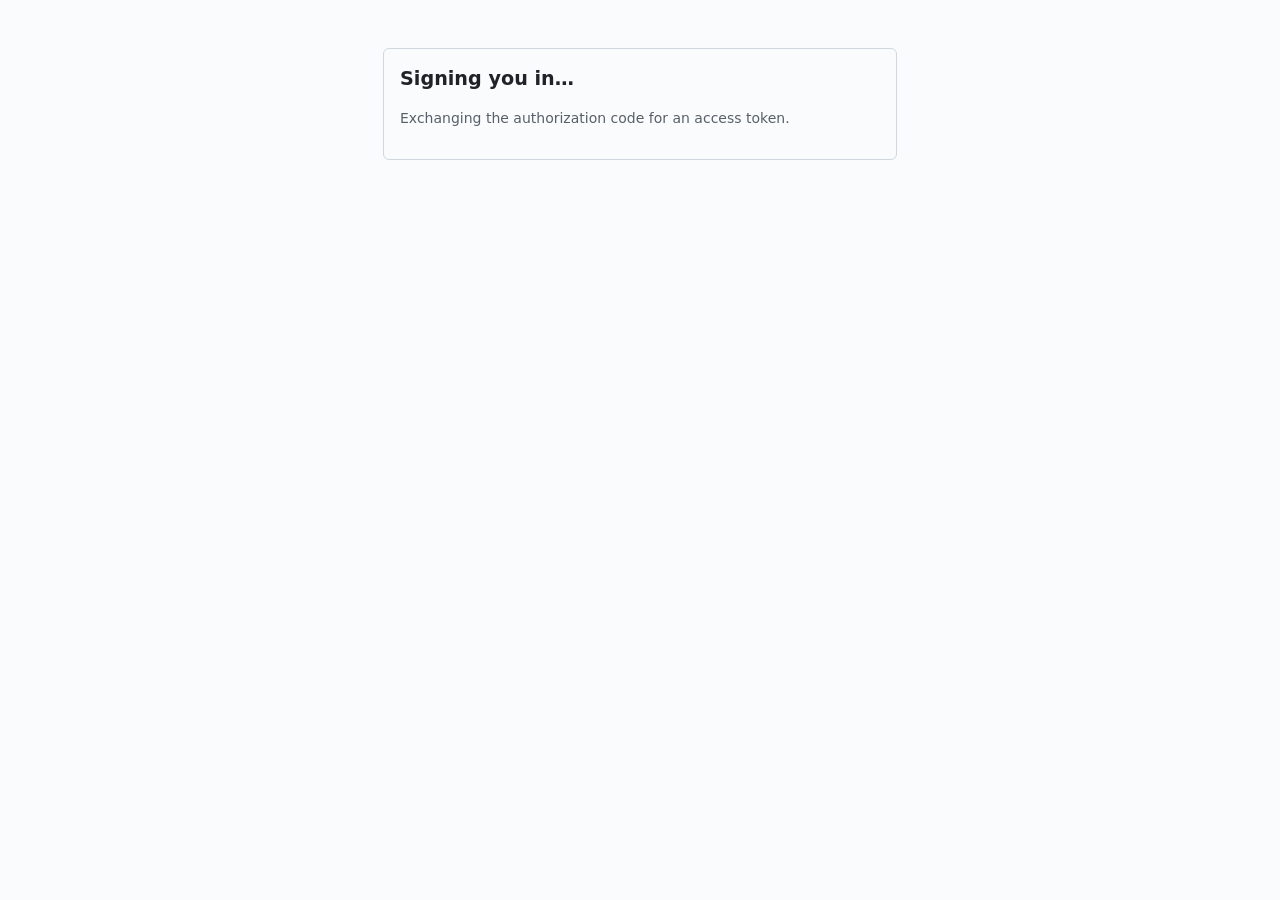
==== auth-callback.html @ 6354ade7 "Fix sign-in: redirect to same-origin callback page The popup's window.opener was dropped by Chromium" ====
<!doctype html>
<html lang="en">
<head>
  <meta charset="utf-8" />
  <meta name="viewport" content="width=device-width, initial-scale=1" />
  <title>Signing in…</title>
  <link rel="icon" type="image/png" href="assets/favicon.png" />
  <style>
    body { font: 14px/1.5 system-ui, sans-serif; max-width: 480px; margin: 3rem auto; padding: 1rem;
           color: #1f2328; background: #fafbfc; border: 1px solid #d0d7de; border-radius: 6px; }
    h1 { margin-top: 0; font-size: 1.2rem; }
    p { color: #57606a; }
    code { background: #eff1f3; padding: 0.1em 0.3em; border-radius: 3px; font-size: 0.9em; }
  </style>
</head>
<body>
  <h1 id="status">Signing you in…</h1>
  <p id="detail">Exchanging the authorization code for an access token.</p>
  <script type="module">
    // GitHub redirects the OAuth flow here with ?code=&state= on the query
    // string. We're on the same origin as the UI (github.io), so window.opener
    // is preserved across this navigation and postMessage to the opener
    // works.
    //
    // Flow:
    //   1. Parse code+state from the URL.
    //   2. POST code+code_verifier to the Cloudflare Worker /token endpoint.
    //      The worker holds the App's client_secret and exchanges the code.
    //   3. Send the resulting access_token back to window.opener via postMessage.
    //   4. Close this popup.

    const status = document.getElementById('status');
    const detail = document.getElementById('detail');
    function setStatus(s, d) { if (status) status.textContent = s; if (detail) detail.innerHTML = d; }

    // The worker URL can be overridden via localStorage for local dev/testing.
    const DEFAULT_AUTH_BASE = 'https://amb-ui-auth.nxn94.workers.dev';
    const AUTH_BASE = (() => {
      try { return localStorage.getItem('amb-ui-auth-base') || DEFAULT_AUTH_BASE; } catch { return DEFAULT_AUTH_BASE; }
    })();

    try {
      const params = new URLSearchParams(location.search);
      const err    = params.get('error');
      if (err) {
        setStatus('Sign-in failed',
          '<code>' + err + '</code>' + (params.get('error_description') ? ' &mdash; ' + params.get('error_description') : ''));
        return;
      }
      const code  = params.get('code');
      const state = params.get('state') || '';
      if (!code) {
        setStatus('Sign-in failed', 'No authorization code in the URL.');
        return;
      }

      // Split state back into verifier and nonce: "<verifier>.<nonce>"
      const splitAt = state.lastIndexOf('.');
      if (splitAt < 1) {
        setStatus('Sign-in failed', 'Malformed state parameter.');
        return;
      }
      const codeVerifier = state.slice(0, splitAt);
      const nonce        = state.slice(splitAt + 1);

      setStatus('Exchanging code…', 'Calling the auth worker.');

      const resp = await fetch(AUTH_BASE + '/token', {
        method: 'POST',
        headers: { 'content-type': 'application/json' },
        body: JSON.stringify({ code, code_verifier: codeVerifier }),
      });
      const data = await resp.json().catch(() => ({}));
      if (!resp.ok || data.error) {
        setStatus('Sign-in failed',
          '<code>' + (data.error || ('HTTP ' + resp.status)) + '</code> &mdash; ' + (data.error_description || 'see the GitHub OAuth docs.'));
        return;
      }

      // Send the token back to the opener (the UI main page).
      if (window.opener) {
        try {
          window.opener.postMessage(
            { type: 'amb-ui-oauth', nonce, token: data.access_token, scope: data.scope },
            '*',
          );
        } catch (e) { /* opener may be gone */ }
      }
      setStatus('Signed in', 'You can close this window.');
      setTimeout(() => { try { window.close(); } catch {} }, 600);
    } catch (e) {
      setStatus('Sign-in failed', '<code>' + (e && e.message || e) + '</code>');
    }
  </script>
</body>
</html>
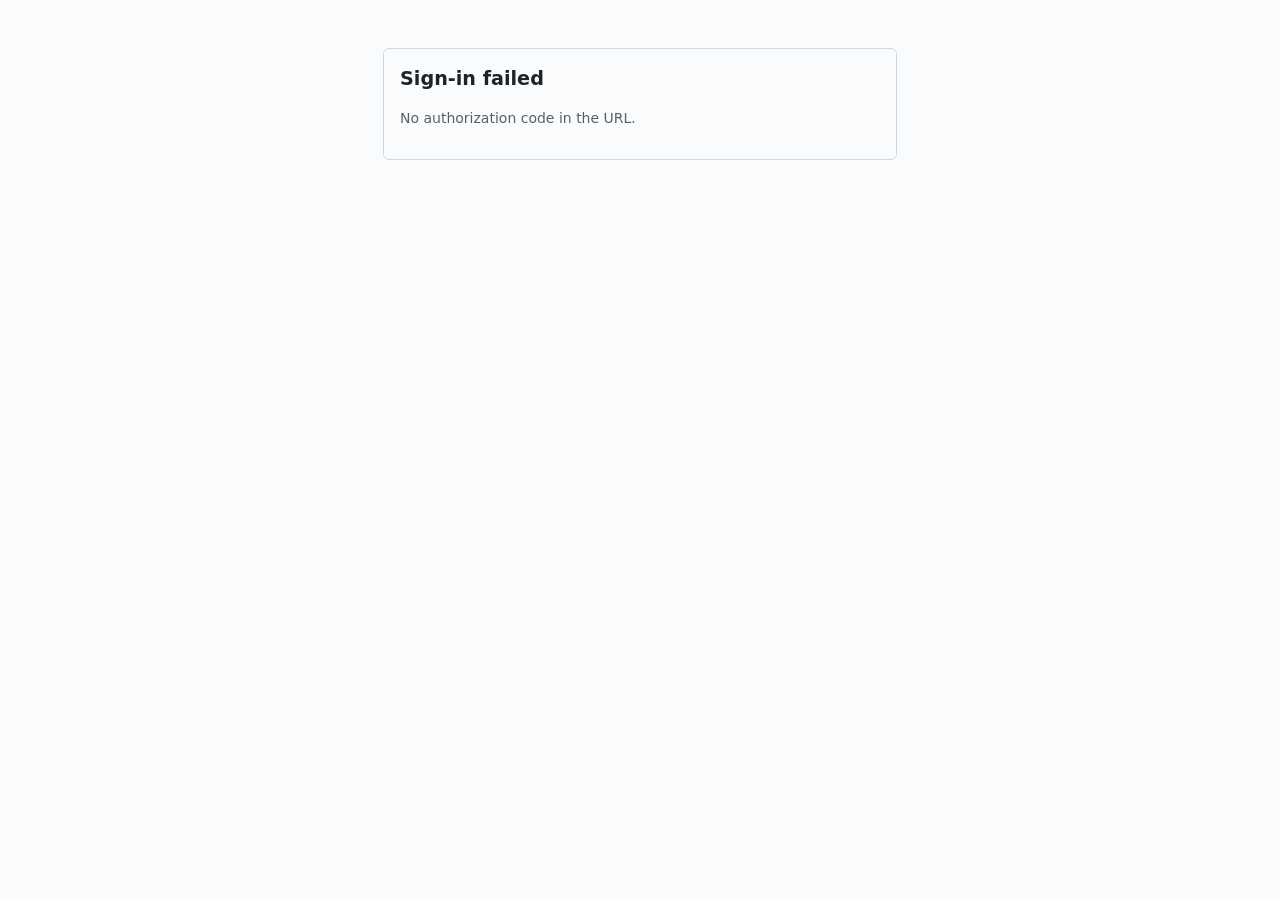
==== commit e0b7fbb8: "Fix auth-callback.html: wrap in async IIFE so 'return'/'try' work The previous version used <script " ====
--- a/auth-callback.html
+++ b/auth-callback.html
@@ -16,11 +16,10 @@
 <body>
   <h1 id="status">Signing you in…</h1>
   <p id="detail">Exchanging the authorization code for an access token.</p>
-  <script type="module">
+  <script>
     // GitHub redirects the OAuth flow here with ?code=&state= on the query
     // string. We're on the same origin as the UI (github.io), so window.opener
-    // is preserved across this navigation and postMessage to the opener
-    // works.
+    // is preserved across this navigation and postMessage to the opener works.
     //
     // Flow:
     //   1. Parse code+state from the URL.
@@ -28,69 +27,74 @@
     //      The worker holds the App's client_secret and exchanges the code.
     //   3. Send the resulting access_token back to window.opener via postMessage.
     //   4. Close this popup.
+    //
+    // Wrapped in an IIFE so we can use `return`/`try` at top level (ES modules
+    // disallow both, and GitHub Pages serves this as a regular script).
+    (async function () {
+      var status = document.getElementById('status');
+      var detail = document.getElementById('detail');
+      function setStatus(s, d) { if (status) status.textContent = s; if (detail) detail.innerHTML = d; }
 
-    const status = document.getElementById('status');
-    const detail = document.getElementById('detail');
-    function setStatus(s, d) { if (status) status.textContent = s; if (detail) detail.innerHTML = d; }
+      // The worker URL can be overridden via localStorage for local dev/testing.
+      var DEFAULT_AUTH_BASE = 'https://amb-ui-auth.nxn94.workers.dev';
+      var AUTH_BASE = (function () {
+        try { return localStorage.getItem('amb-ui-auth-base') || DEFAULT_AUTH_BASE; }
+        catch (e) { return DEFAULT_AUTH_BASE; }
+      })();
 
-    // The worker URL can be overridden via localStorage for local dev/testing.
-    const DEFAULT_AUTH_BASE = 'https://amb-ui-auth.nxn94.workers.dev';
-    const AUTH_BASE = (() => {
-      try { return localStorage.getItem('amb-ui-auth-base') || DEFAULT_AUTH_BASE; } catch { return DEFAULT_AUTH_BASE; }
+      try {
+        var params = new URLSearchParams(location.search);
+        var err    = params.get('error');
+        if (err) {
+          setStatus('Sign-in failed',
+            '<code>' + err + '</code>' + (params.get('error_description') ? ' &mdash; ' + params.get('error_description') : ''));
+          return;
+        }
+        var code  = params.get('code');
+        var state = params.get('state') || '';
+        if (!code) {
+          setStatus('Sign-in failed', 'No authorization code in the URL.');
+          return;
+        }
+
+        // Split state back into verifier and nonce: "<verifier>.<nonce>"
+        var splitAt = state.lastIndexOf('.');
+        if (splitAt < 1) {
+          setStatus('Sign-in failed', 'Malformed state parameter.');
+          return;
+        }
+        var codeVerifier = state.slice(0, splitAt);
+        var nonce        = state.slice(splitAt + 1);
+
+        setStatus('Exchanging code…', 'Calling the auth worker.');
+
+        var resp = await fetch(AUTH_BASE + '/token', {
+          method: 'POST',
+          headers: { 'content-type': 'application/json' },
+          body: JSON.stringify({ code: code, code_verifier: codeVerifier }),
+        });
+        var data = await resp.json().catch(function () { return {}; });
+        if (!resp.ok || data.error) {
+          setStatus('Sign-in failed',
+            '<code>' + (data.error || ('HTTP ' + resp.status)) + '</code> &mdash; ' + (data.error_description || 'see the GitHub OAuth docs.'));
+          return;
+        }
+
+        // Send the token back to the opener (the UI main page).
+        if (window.opener) {
+          try {
+            window.opener.postMessage(
+              { type: 'amb-ui-oauth', nonce: nonce, token: data.access_token, scope: data.scope },
+              '*',
+            );
+          } catch (e) { /* opener may be gone */ }
+        }
+        setStatus('Signed in', 'You can close this window.');
+        setTimeout(function () { try { window.close(); } catch (e) {} }, 600);
+      } catch (e) {
+        setStatus('Sign-in failed', '<code>' + (e && e.message || e) + '</code>');
+      }
     })();
-
-    try {
-      const params = new URLSearchParams(location.search);
-      const err    = params.get('error');
-      if (err) {
-        setStatus('Sign-in failed',
-          '<code>' + err + '</code>' + (params.get('error_description') ? ' &mdash; ' + params.get('error_description') : ''));
-        return;
-      }
-      const code  = params.get('code');
-      const state = params.get('state') || '';
-      if (!code) {
-        setStatus('Sign-in failed', 'No authorization code in the URL.');
-        return;
-      }
-
-      // Split state back into verifier and nonce: "<verifier>.<nonce>"
-      const splitAt = state.lastIndexOf('.');
-      if (splitAt < 1) {
-        setStatus('Sign-in failed', 'Malformed state parameter.');
-        return;
-      }
-      const codeVerifier = state.slice(0, splitAt);
-      const nonce        = state.slice(splitAt + 1);
-
-      setStatus('Exchanging code…', 'Calling the auth worker.');
-
-      const resp = await fetch(AUTH_BASE + '/token', {
-        method: 'POST',
-        headers: { 'content-type': 'application/json' },
-        body: JSON.stringify({ code, code_verifier: codeVerifier }),
-      });
-      const data = await resp.json().catch(() => ({}));
-      if (!resp.ok || data.error) {
-        setStatus('Sign-in failed',
-          '<code>' + (data.error || ('HTTP ' + resp.status)) + '</code> &mdash; ' + (data.error_description || 'see the GitHub OAuth docs.'));
-        return;
-      }
-
-      // Send the token back to the opener (the UI main page).
-      if (window.opener) {
-        try {
-          window.opener.postMessage(
-            { type: 'amb-ui-oauth', nonce, token: data.access_token, scope: data.scope },
-            '*',
-          );
-        } catch (e) { /* opener may be gone */ }
-      }
-      setStatus('Signed in', 'You can close this window.');
-      setTimeout(() => { try { window.close(); } catch {} }, 600);
-    } catch (e) {
-      setStatus('Sign-in failed', '<code>' + (e && e.message || e) + '</code>');
-    }
   </script>
 </body>
 </html>
